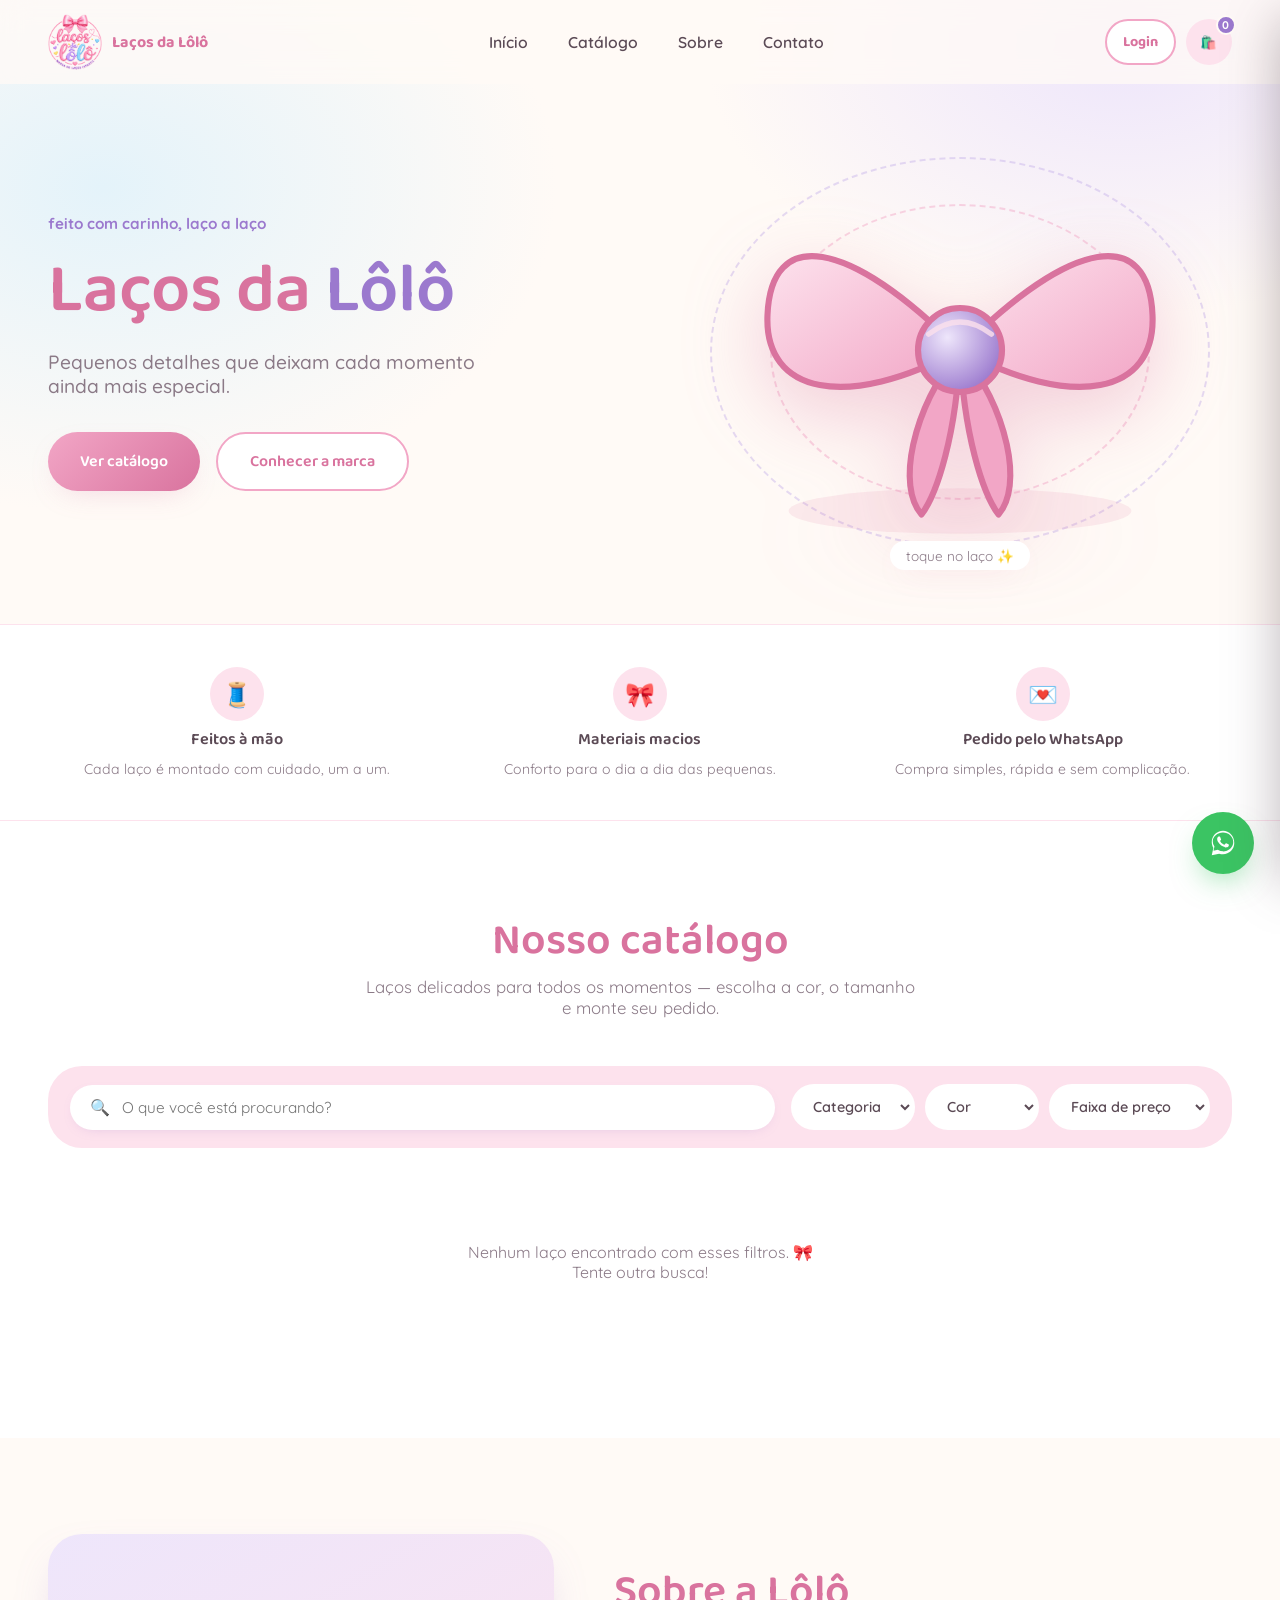
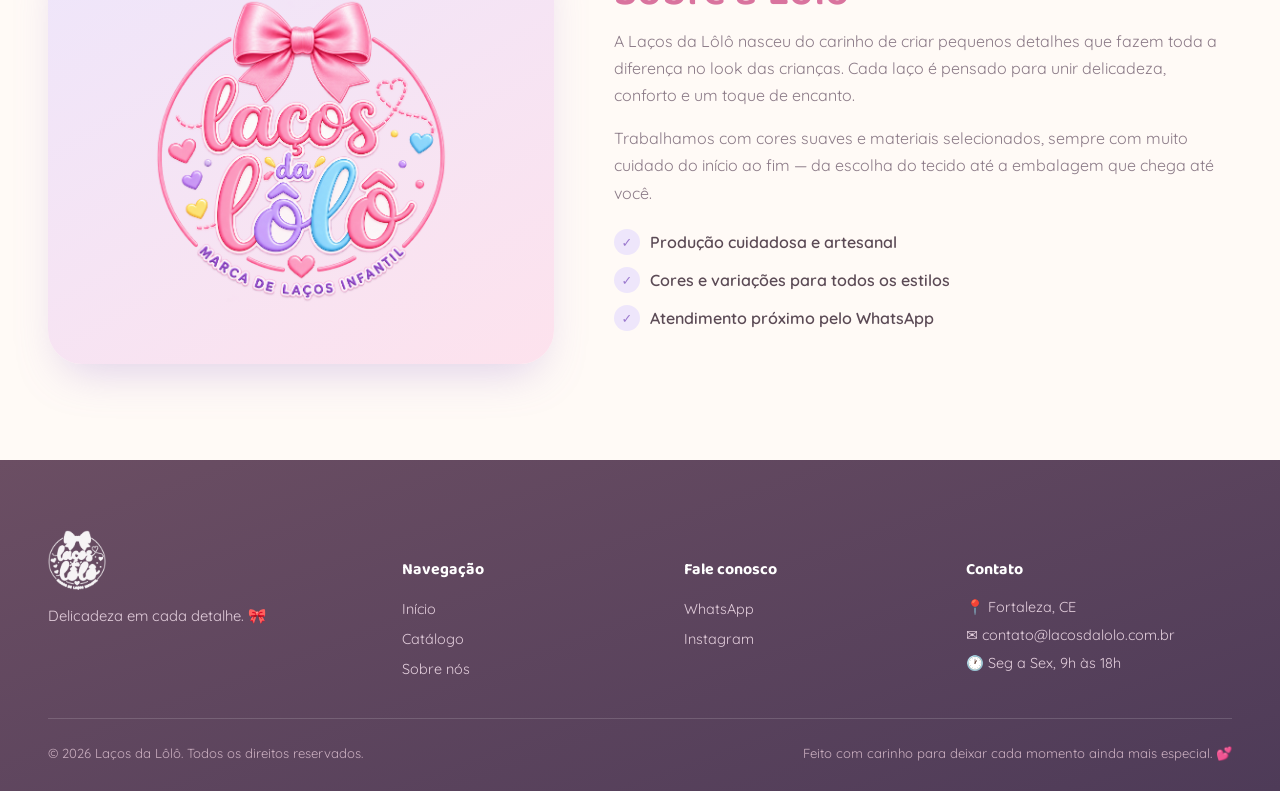
==== index.html @ c8595024 "Add files via upload" ====
<!DOCTYPE html>
<html lang="pt-BR">
<head>
<meta charset="UTF-8">
<meta name="viewport" content="width=device-width, initial-scale=1.0">
<title>Laços da Lôlô — Laços infantis com delicadeza em cada detalhe</title>
<meta name="description" content="Catálogo digital de laços infantis Laços da Lôlô. Delicadeza, cor e carinho em cada acessório. Faça seu pedido pelo WhatsApp.">
<link rel="icon" type="image/png" href="img/logo.png">
<link rel="preconnect" href="https://fonts.googleapis.com">
<link rel="preconnect" href="https://fonts.gstatic.com" crossorigin>
<link href="https://fonts.googleapis.com/css2?family=Baloo+2:wght@500;600;700;800&family=Quicksand:wght@400;500;600;700&display=swap" rel="stylesheet">
<link rel="stylesheet" href="css/style.css">
</head>
<body>

<!-- ===================== CABEÇALHO ===================== -->
<header class="cabecalho" id="cabecalho">
  <div class="container">
    <a href="#topo" class="marca">
      <img src="img/logo.png" alt="Logo Laços da Lôlô">
      <span>Laços da Lôlô</span>
    </a>

    <nav class="nav-principal" id="navPrincipal">
      <a href="#topo">Início</a>
      <a href="#catalogo">Catálogo</a>
      <a href="#sobre">Sobre</a>
      <a href="#contato">Contato</a>
    </nav>

    <div class="acoes-cabecalho">

      <!-- BOTÃO DE LOGIN DA ADMINISTRADORA -->
      <a href="login.html" class="botao-login" aria-label="Área da administradora">
         Login
      </a>

      <!-- CARRINHO -->
      <button class="botao-carrinho" id="btnAbrirCarrinho" aria-label="Abrir carrinho">
        🛍️
        <span class="contador-carrinho" id="contadorCarrinho">0</span>
      </button>

      <!-- MENU MOBILE -->
      <button class="botao-hamburguer" id="btnHamburguer" aria-label="Abrir menu">
        <span></span><span></span><span></span>
      </button>

    </div>
  </div>
</header>

<main id="topo">

  <!-- ===================== HERO ===================== -->
  <section class="hero">
    <div class="container">
      <div class="hero-texto">
        <span class="eyebrow-laco">feito com carinho, laço a laço</span>
        <h1>Laços da <span class="destaque">Lôlô</span></h1>
        <p class="frase">Pequenos detalhes que deixam cada momento ainda mais especial.</p>
        <div class="hero-acoes">
          <a href="#catalogo" class="botao botao-primario">Ver catálogo</a>
          <a href="#sobre" class="botao botao-secundario">Conhecer a marca</a>
        </div>
      </div>

      <div class="hero-visual">
        <div class="orbita-decor o1"></div>
        <div class="orbita-decor o2"></div>
        <div class="palco-laco" id="palcoLaco" role="button" tabindex="0" aria-label="Toque no laço para vê-lo dançar">
          <svg class="laco-svg" id="lacoSvg" viewBox="0 0 240 240" xmlns="http://www.w3.org/2000/svg">
            <defs>
              <linearGradient id="gradLaco" x1="0%" y1="0%" x2="100%" y2="100%">
                <stop offset="0%" stop-color="#FDE2ED"/>
                <stop offset="100%" stop-color="#F2A6C6"/>
              </linearGradient>
              <radialGradient id="gradNo" cx="35%" cy="35%" r="70%">
                <stop offset="0%" stop-color="#EEE6FB"/>
                <stop offset="100%" stop-color="#9B79CE"/>
              </radialGradient>
            </defs>
            <ellipse cx="120" cy="212" rx="98" ry="13" fill="#D9739E" opacity="0.12"/>
            <path d="M120 120 C 55 55, 12 50, 10 100 C 8 145, 55 155, 120 120 Z" fill="url(#gradLaco)" stroke="#D9739E" stroke-width="3.5" stroke-linejoin="round"/>
            <path d="M120 120 C 185 55, 228 50, 230 100 C 232 145, 185 155, 120 120 Z" fill="url(#gradLaco)" stroke="#D9739E" stroke-width="3.5" stroke-linejoin="round"/>
            <path d="M120 120 C 92 155, 84 198, 98 214 C 107 202, 118 168, 120 120 Z" fill="#F2A6C6" stroke="#D9739E" stroke-width="3.5" stroke-linejoin="round"/>
            <path d="M120 120 C 148 155, 156 198, 142 214 C 133 202, 122 168, 120 120 Z" fill="#F2A6C6" stroke="#D9739E" stroke-width="3.5" stroke-linejoin="round"/>
            <circle cx="120" cy="120" r="24" fill="url(#gradNo)" stroke="#D9739E" stroke-width="3.5"/>
            <path d="M102 111 Q120 97 138 111" stroke="#FDE2ED" stroke-width="3" fill="none" stroke-linecap="round" opacity="0.8"/>
          </svg>
          <span class="dica-toque">toque no laço ✨</span>
        </div>
      </div>
    </div>
  </section>

  <!-- ===================== DIFERENCIAIS ===================== -->
  <section class="faixa-diferenciais revelar">
    <div class="container">
      <div class="diferencial">
        <div class="icone-dif">🧵</div>
        <h4>Feitos à mão</h4>
        <p>Cada laço é montado com cuidado, um a um.</p>
      </div>
      <div class="diferencial">
        <div class="icone-dif">🎀</div>
        <h4>Materiais macios</h4>
        <p>Conforto para o dia a dia das pequenas.</p>
      </div>
      <div class="diferencial">
        <div class="icone-dif">💌</div>
        <h4>Pedido pelo WhatsApp</h4>
        <p>Compra simples, rápida e sem complicação.</p>
      </div>
    </div>
  </section>

  <!-- ===================== CATÁLOGO ===================== -->
  <section class="secao catalogo" id="catalogo">
    <div class="container">
      <div class="cabecalho-secao">
        <h2 class="secao-titulo">Nosso catálogo</h2>
        <p class="secao-sub">Laços delicados para todos os momentos — escolha a cor, o tamanho e monte seu pedido.</p>
      </div>

      <div class="ferramentas-catalogo">
        <div class="campo-busca">
          <span>🔍</span>
          <input type="text" id="campoPesquisa" placeholder="O que você está procurando?">
        </div>
        <div class="filtros">
          <select id="filtroCategoria">
            <option value="">Categoria</option>
          </select>
          <select id="filtroCor">
            <option value="">Cor</option>
          </select>
          <select id="filtroPreco">
            <option value="">Faixa de preço</option>
            <option value="0-25">Até R$ 25</option>
            <option value="25-40">R$ 25 a R$ 40</option>
            <option value="40-999">Acima de R$ 40</option>
          </select>
        </div>
      </div>

      <div class="grade-produtos" id="gradeProdutos"></div>
    </div>
  </section>

  <!-- ===================== SOBRE ===================== -->
  <section class="secao sobre" id="sobre">
    <div class="container">
      <div class="sobre-visual revelar">
        <img src="img/logo.png" alt="Logo Laços da Lôlô">
      </div>
      <div class="sobre-texto revelar">
        <h2 class="secao-titulo">Sobre a Lôlô</h2>
        <p>A Laços da Lôlô nasceu do carinho de criar pequenos detalhes que fazem toda a diferença no look das crianças. Cada laço é pensado para unir delicadeza, conforto e um toque de encanto.</p>
        <p>Trabalhamos com cores suaves e materiais selecionados, sempre com muito cuidado do início ao fim — da escolha do tecido até a embalagem que chega até você.</p>
        <ul class="sobre-lista">
          <li><span class="marca-check">✓</span> Produção cuidadosa e artesanal</li>
          <li><span class="marca-check">✓</span> Cores e variações para todos os estilos</li>
          <li><span class="marca-check">✓</span> Atendimento próximo pelo WhatsApp</li>
        </ul>
      </div>
    </div>
  </section>

</main>

<!-- ===================== RODAPÉ / CONTATO ===================== -->
<footer class="rodape" id="contato">
  <div class="container">
    <div class="grade-rodape">
      <div class="rodape-marca">
        <img src="img/logo.png" alt="Logo Laços da Lôlô">
        <p>Delicadeza em cada detalhe. 🎀</p>
      </div>
      <div>
        <h5>Navegação</h5>
        <ul>
          <li><a href="#topo">Início</a></li>
          <li><a href="#catalogo">Catálogo</a></li>
          <li><a href="#sobre">Sobre nós</a></li>
        </ul>
      </div>
      <div>
        <h5>Fale conosco</h5>
        <ul>
          <li><a href="#" id="linkRodapeWhats">WhatsApp</a></li>
          <li><a href="https://www.instagram.com/lacosdalolo198/" target="_blank" rel="noopener">Instagram</a></li>
        </ul>
      </div>
      <div>
        <h5>Contato</h5>
        <ul class="rodape-contato">
          <li>📍 Fortaleza, CE</li>
          <li>✉️ contato@lacosdalolo.com.br</li>
          <li>🕐 Seg a Sex, 9h às 18h</li>
        </ul>
      </div>
    </div>
    <div class="base-rodape">
      <span>© <span id="anoAtual"></span> Laços da Lôlô. Todos os direitos reservados.</span>
      <span>Feito com carinho para deixar cada momento ainda mais especial. 💕</span>
    </div>
  </div>
</footer>

<!-- ===================== WHATSAPP FLUTUANTE ===================== -->
<a href="#" class="whatsapp-flutuante" id="btnWhatsFlutuante" aria-label="Falar no WhatsApp" target="_blank" rel="noopener">
  <svg viewBox="0 0 32 32" fill="white" xmlns="http://www.w3.org/2000/svg">
    <path d="M16.01 3C9.38 3 4 8.38 4 15.01c0 2.3.62 4.46 1.7 6.32L4 29l7.86-1.65a12.9 12.9 0 0 0 4.15.69h.01c6.63 0 12.01-5.38 12.01-12.01C28.03 8.38 22.65 3 16.01 3Zm0 21.86h-.01a10 10 0 0 1-5.1-1.4l-.37-.22-4.66.98.99-4.55-.24-.38a9.9 9.9 0 0 1-1.53-5.29C5.09 9.44 10.03 4.9 16 4.9c5.98 0 10.92 4.55 10.92 10.11 0 5.56-4.94 10.11-10.91 10.11Zm5.62-7.55c-.31-.15-1.82-.9-2.1-1-.28-.1-.49-.15-.69.15-.2.31-.79 1-.97 1.2-.18.2-.36.23-.66.08-.31-.15-1.3-.48-2.47-1.53-.91-.81-1.53-1.82-1.71-2.12-.18-.31-.02-.47.13-.62.14-.14.31-.36.46-.54.15-.18.2-.31.3-.51.1-.2.05-.38-.02-.54-.08-.15-.69-1.66-.94-2.28-.25-.6-.5-.52-.69-.53h-.59c-.2 0-.54.08-.82.38-.28.31-1.08 1.05-1.08 2.57s1.1 2.98 1.26 3.19c.15.2 2.17 3.31 5.26 4.64.73.32 1.31.5 1.75.65.74.23 1.41.2 1.94.12.59-.09 1.82-.74 2.08-1.46.26-.72.26-1.33.18-1.46-.08-.13-.28-.2-.59-.35Z"/>
  </svg>
</a>

<!-- ===================== GAVETA DO CARRINHO ===================== -->
<div class="gaveta-carrinho" id="gavetaCarrinho">
  <div class="cabecalho-carrinho">
    <h3>Seu carrinho 🎀</h3>
    <button class="fechar-modal" id="btnFecharCarrinho" aria-label="Fechar carrinho">✕</button>
  </div>
  <div class="itens-carrinho" id="itensCarrinho"></div>
  <div class="rodape-carrinho" id="rodapeCarrinho">
    <div class="linha-total">
      <span>Total</span>
      <span id="totalCarrinho">R$ 0,00</span>
    </div>
    <button class="botao botao-primario" id="btnFinalizarPedido">Finalizar pedido pelo WhatsApp</button>
  </div>
</div>

<!-- ===================== MODAL DE PRODUTO ===================== -->
<div class="sobreposicao" id="sobreposicaoModal">
  <div class="modal-produto" id="modalProduto">
    <button class="fechar-modal" id="btnFecharModal" aria-label="Fechar">✕</button>
    <div class="galeria-modal">
      <img id="imagemPrincipalModal" class="imagem-principal-modal" src="" alt="">
      <div class="miniaturas-modal" id="miniaturasModal"></div>
    </div>
    <div class="detalhes-modal">
      <h2 id="nomeModal"></h2>
      <p class="preco-produto" id="precoModal"></p>
      <p class="descricao-longa" id="descricaoModal"></p>

      <div class="grupo-selecao">
        <label>Cor</label>
        <div class="opcoes-cor" id="opcoesCorModal"></div>
      </div>
      <div class="grupo-selecao">
        <label>Tamanho / variação</label>
        <div class="opcoes-variacao" id="opcoesVariacaoModal"></div>
      </div>
      <div class="grupo-selecao">
        <label>Quantidade</label>
        <div class="seletor-qtd">
          <button id="btnQtdMenos" aria-label="Diminuir">−</button>
          <span id="qtdModal">1</span>
          <button id="btnQtdMais" aria-label="Aumentar">+</button>
        </div>
      </div>

      <button class="botao botao-primario" id="btnAdicionarModal">Adicionar ao carrinho</button>
    </div>
  </div>
</div>

<!-- ===================== TOAST ===================== -->
<div class="toast" id="toast">
  <span>🎀</span>
  <span id="toastTexto">Produto adicionado ao carrinho!</span>
</div>

<script src="js/dados.js"></script>
<script src="js/script.js"></script>
</body>
</html>
---- css/style.css ----
/* =========================================================
   LAÇOS DA LÔLÔ — FOLHA DE ESTILOS PRINCIPAL
   Organização: 1. Tokens  2. Reset  3. Layout base
   4. Header/Nav  5. Hero + Laço interativo  6. Seções gerais
   7. Catálogo  8. Modal de produto  9. Carrinho
   10. WhatsApp flutuante  11. Rodapé  12. Toast
   13. Animações  14. Responsivo
   ========================================================= */

/* ---------- 1. TOKENS ---------- */
:root{
  /* paleta — inspirada na logo Laços da Lôlô */
  --rosa:            #F2A6C6;
  --rosa-escuro:     #D9739E;
  --rosa-claro:      #FDE2ED;
  --lilas:           #C6B2EA;
  --lilas-escuro:    #9B79CE;
  --lilas-claro:     #EEE6FB;
  --azul:            #A9D6EC;
  --azul-escuro:     #6FAFD4;
  --azul-claro:      #E4F3FA;
  --amarelo:         #F7D488;
  --amarelo-claro:   #FCEFD2;
  --creme:           #FFFAF6;
  --branco:          #FFFFFF;
  --texto:           #5B4A55;
  --texto-suave:     #8B7A87;

  --fonte-display: "Baloo 2", "Quicksand", system-ui, sans-serif;
  --fonte-corpo:   "Quicksand", system-ui, sans-serif;

  --raio-sm: 14px;
  --raio-md: 22px;
  --raio-lg: 34px;
  --raio-pill: 999px;

  --sombra-suave: 0 10px 30px -12px rgba(217,115,158,0.28);
  --sombra-forte: 0 20px 45px -15px rgba(155,121,206,0.35);

  --largura-max: 1240px;
  --header-altura: 84px;
}

/* ---------- 2. RESET ---------- */
*, *::before, *::after{ box-sizing: border-box; }
html{ scroll-behavior: smooth; }
body{
  margin:0;
  font-family: var(--fonte-corpo);
  color: var(--texto);
  background: var(--creme);
  -webkit-font-smoothing: antialiased;
  overflow-x: hidden;
}
h1,h2,h3,h4{
  font-family: var(--fonte-display);
  margin: 0;
  font-weight: 600;
  color: var(--rosa-escuro);
  line-height: 1.15;
}
p{ margin:0; }
a{ color: inherit; text-decoration: none; }
ul{ list-style: none; margin:0; padding:0; }
img{ max-width:100%; display:block; }
button{ font-family: inherit; cursor:pointer; border:none; background:none; }
input, select{ font-family: inherit; }

::selection{ background: var(--rosa); color: var(--branco); }

@media (prefers-reduced-motion: reduce){
  *{ animation-duration: 0.001ms !important; animation-iteration-count: 1 !important; transition-duration: 0.001ms !important; scroll-behavior: auto !important; }
}

:focus-visible{
  outline: 3px solid var(--lilas-escuro);
  outline-offset: 3px;
  border-radius: 6px;
}

/* ---------- 3. LAYOUT BASE ---------- */
.container{
  width: 100%;
  max-width: var(--largura-max);
  margin: 0 auto;
  padding: 0 28px;
}
.secao{
  padding: 96px 0;
  position: relative;
}
.secao-titulo{
  font-size: clamp(2rem, 3.4vw, 2.7rem);
  margin-bottom: 10px;
}
.secao-sub{
  color: var(--texto-suave);
  font-size: 1.05rem;
  max-width: 560px;
  margin-bottom: 48px;
}
.cabecalho-secao{
  text-align: center;
  margin: 0 auto 8px;
}
.cabecalho-secao .secao-sub{ margin-left:auto; margin-right:auto; }

.botao{
  display: inline-flex;
  align-items: center;
  gap: 10px;
  padding: 15px 32px;
  border-radius: var(--raio-pill);
  font-family: var(--fonte-display);
  font-weight: 600;
  font-size: 1rem;
  transition: transform .25s ease, box-shadow .25s ease;
}
.botao-primario{
  background: linear-gradient(135deg, var(--rosa), var(--rosa-escuro));
  color: var(--branco);
  box-shadow: var(--sombra-suave);
}
.botao-primario:hover{ transform: translateY(-3px); box-shadow: 0 18px 34px -10px rgba(217,115,158,0.45); }
.botao-secundario{
  background: var(--branco);
  color: var(--rosa-escuro);
  border: 2px solid var(--rosa);
}
.botao-secundario:hover{ background: var(--rosa-claro); transform: translateY(-2px); }
.botao-texto{
  color: var(--rosa-escuro);
  font-weight: 600;
  border-bottom: 2px solid var(--rosa);
  padding-bottom: 2px;
}

/* divisor ondulado entre seções, no lugar de linhas retas genéricas */
.divisor-onda{
  width:100%; height: 70px; display:block;
  margin-top:-1px;
}

/* ---------- 4. HEADER / NAV ---------- */
.cabecalho{
  position: fixed;
  top:0; left:0; right:0;
  z-index: 500;
  height: var(--header-altura);
  display:flex; align-items:center;
  background: rgba(255,250,246,0.78);
  backdrop-filter: blur(14px);
  -webkit-backdrop-filter: blur(14px);
  transition: box-shadow .3s ease, background .3s ease;
}
.cabecalho.rolado{
  background: rgba(255,250,246,0.95);
  box-shadow: 0 8px 24px -14px rgba(155,121,206,0.35);
}
.cabecalho .container{
  display:flex; align-items:center; justify-content:space-between;
  gap: 24px;
}
.marca{
  display:flex; align-items:center; gap:10px;
  font-family: var(--fonte-display);
  font-weight: 700;
  color: var(--rosa-escuro);
}
.marca img{ height: 56px; width:auto; }

.nav-principal{ display:flex; align-items:center; gap: 8px; }
.nav-principal a{
  padding: 10px 16px;
  border-radius: var(--raio-pill);
  font-weight: 600;
  color: var(--texto);
  font-size: .98rem;
  transition: background .2s ease, color .2s ease;
  position: relative;
}
.nav-principal a:hover{ background: var(--rosa-claro); color: var(--rosa-escuro); }

.acoes-cabecalho{ display:flex; align-items:center; gap: 10px; }

/* ---------- BOTÃO DE LOGIN ---------- */
.botao-login{
  display: inline-flex;
  align-items: center;
  justify-content: center;
  gap: 7px;
  min-height: 42px;
  padding: 9px 16px;
  border-radius: var(--raio-pill);
  background: var(--branco);
  color: var(--rosa-escuro);
  border: 2px solid var(--rosa);
  font-family: var(--fonte-display);
  font-weight: 700;
  font-size: .9rem;
  white-space: nowrap;
  transition: transform .2s ease, background .2s ease, color .2s ease, box-shadow .2s ease;
}

.botao-login:hover{
  transform: translateY(-2px);
  background: var(--rosa);
  color: var(--branco);
  box-shadow: var(--sombra-suave);
}

.botao-login:active{
  transform: translateY(0);
}

.botao-carrinho{
  position: relative;
  display:flex; align-items:center; justify-content:center;
  width: 46px; height: 46px;
  border-radius: 50%;
  background: var(--rosa-claro);
  color: var(--rosa-escuro);
  transition: transform .2s ease, background .2s ease;
}
.botao-carrinho:hover{ transform: scale(1.07); background: var(--rosa); color:var(--branco); }
.contador-carrinho{
  position:absolute; top:-4px; right:-4px;
  background: var(--lilas-escuro);
  color:var(--branco);
  font-size: .7rem; font-weight:700;
  min-width: 20px; height:20px;
  border-radius: 50%;
  display:flex; align-items:center; justify-content:center;
  border: 2px solid var(--creme);
  padding: 0 2px;
}

.botao-hamburguer{
  display:none;
  flex-direction:column;
  gap:5px;
  width: 42px; height:42px;
  align-items:center; justify-content:center;
  border-radius: 50%;
}
.botao-hamburguer span{
  width: 22px; height: 3px; border-radius: 2px;
  background: var(--rosa-escuro);
  transition: transform .3s ease, opacity .3s ease;
}
.botao-hamburguer.aberto span:nth-child(1){ transform: translateY(8px) rotate(45deg); }
.botao-hamburguer.aberto span:nth-child(2){ opacity:0; }
.botao-hamburguer.aberto span:nth-child(3){ transform: translateY(-8px) rotate(-45deg); }

/* ---------- 5. HERO ---------- */
.hero{
  padding-top: calc(var(--header-altura) + 56px);
  padding-bottom: 60px;
  position: relative;
  overflow: hidden;
  background:
    radial-gradient(600px 380px at 88% 8%, var(--lilas-claro) 0%, transparent 70%),
    radial-gradient(700px 500px at 8% 30%, var(--azul-claro) 0%, transparent 65%);
}
.hero .container{
  display:grid;
  grid-template-columns: 1.05fr 0.95fr;
  align-items:center;
  gap: 40px;
}
.hero-texto .eyebrow-laco{
  display:inline-flex; align-items:center; gap:8px;
  color: var(--lilas-escuro);
  font-weight: 700;
  font-size: .95rem;
  margin-bottom: 18px;
}
.hero-texto h1{
  font-size: clamp(2.6rem, 5.4vw, 4.4rem);
  margin-bottom: 20px;
}
.hero-texto h1 .destaque{
  color: var(--lilas-escuro);
}
.hero-texto .frase{
  font-size: 1.2rem;
  color: var(--texto-suave);
  max-width: 460px;
  margin-bottom: 34px;
  font-weight: 500;
}
.hero-acoes{ display:flex; gap:16px; flex-wrap:wrap; }

.hero-visual{
  position: relative;
  display:flex; align-items:center; justify-content:center;
  min-height: 420px;
}
.palco-laco{
  position: relative;
  width: min(420px, 86vw);
  aspect-ratio: 1/1;
  cursor: pointer;
  -webkit-tap-highlight-color: transparent;
  user-select: none;
}
.palco-laco svg{ width:100%; height:100%; filter: drop-shadow(0 24px 40px rgba(217,115,158,.35)); }
.laco-svg{ transform-origin: 50% 48%; }
.laco-svg.dancando{ animation: dancaLaco .85s ease; }
.dica-toque{
  position:absolute; bottom: -6px; left:50%; transform: translateX(-50%);
  font-size: .85rem; color: var(--texto-suave);
  background: var(--branco); padding: 6px 16px; border-radius: var(--raio-pill);
  box-shadow: var(--sombra-suave);
  white-space: nowrap;
}
.particula{
  position:absolute; pointer-events:none;
  font-size: 1.4rem;
  opacity: 0;
  will-change: transform, opacity;
}
.particula.brilha{ animation: subirParticula 1.1s ease forwards; }

.orbita-decor{
  position:absolute; border-radius:50%;
  border: 2px dashed var(--rosa);
  opacity:.45;
}
.orbita-decor.o1{ width:70%; height:70%; top:15%; left:15%; animation: girarLento 30s linear infinite; }
.orbita-decor.o2{ width:92%; height:92%; top:4%; left:4%; border-color: var(--lilas); animation: girarLento 46s linear infinite reverse; }

/* ---------- 6. SEÇÃO SOBRE / DIFERENCIAIS ---------- */
.faixa-diferenciais{
  background: var(--branco);
  padding: 42px 0;
  border-top: 1px solid var(--rosa-claro);
  border-bottom: 1px solid var(--rosa-claro);
}
.faixa-diferenciais .container{
  display:grid;
  grid-template-columns: repeat(3, 1fr);
  gap: 24px;
  text-align:center;
}
.diferencial{ display:flex; flex-direction:column; align-items:center; gap:10px; }
.diferencial .icone-dif{
  width: 54px; height:54px; border-radius:50%;
  display:flex; align-items:center; justify-content:center;
  font-size: 1.5rem;
  background: var(--rosa-claro);
}
.diferencial h4{ font-size: 1.02rem; color: var(--texto); }
.diferencial p{ font-size: .88rem; color: var(--texto-suave); }

.sobre{ background: var(--creme); }
.sobre .container{
  display:grid; grid-template-columns: 0.9fr 1.1fr; gap: 60px; align-items:center;
}
.sobre-visual{
  position:relative;
  aspect-ratio: 4/3.4;
  border-radius: var(--raio-lg);
  background: linear-gradient(150deg, var(--lilas-claro), var(--rosa-claro));
  display:flex; align-items:center; justify-content:center;
  box-shadow: var(--sombra-forte);
}
.sobre-visual img{ width: 58%; }
.sobre-texto .secao-titulo{ text-align:left; }
.sobre-texto p{ color: var(--texto-suave); margin-bottom: 16px; line-height: 1.7; }
.sobre-lista{ margin-top: 22px; display:flex; flex-direction:column; gap:12px; }
.sobre-lista li{ display:flex; align-items:center; gap:10px; font-weight:600; color: var(--texto); }
.sobre-lista li .marca-check{
  width: 26px; height:26px; border-radius:50%;
  background: var(--lilas-claro); color: var(--lilas-escuro);
  display:flex; align-items:center; justify-content:center; font-size:.8rem; flex-shrink:0;
}

/* ---------- 7. CATÁLOGO ---------- */
.catalogo{ background: var(--branco); }
.ferramentas-catalogo{
  display:flex; flex-wrap:wrap; gap: 16px;
  align-items:center; justify-content:space-between;
  margin-bottom: 34px;
  padding: 18px 22px;
  background: var(--rosa-claro);
  border-radius: var(--raio-lg);
}
.campo-busca{
  flex: 1 1 260px;
  display:flex; align-items:center; gap:10px;
  background: var(--branco);
  border-radius: var(--raio-pill);
  padding: 12px 20px;
  box-shadow: 0 4px 14px -8px rgba(155,121,206,.4);
}
.campo-busca input{
  border:none; outline:none; background:transparent; flex:1;
  font-size: .96rem; color: var(--texto);
}
.filtros{ display:flex; gap: 10px; flex-wrap:wrap; }
.filtros select{
  padding: 11px 16px;
  border-radius: var(--raio-pill);
  border: 2px solid var(--branco);
  background: var(--branco);
  color: var(--texto);
  font-weight: 600;
  font-size: .9rem;
}

.grade-produtos{
  display:grid;
  grid-template-columns: repeat(auto-fill, minmax(255px, 1fr));
  gap: 28px;
}
.estado-vazio{
  grid-column: 1/-1;
  text-align:center;
  padding: 60px 20px;
  color: var(--texto-suave);
}

.card-produto{
  background: var(--creme);
  border-radius: var(--raio-md);
  overflow:hidden;
  box-shadow: 0 12px 28px -18px rgba(155,121,206,.5);
  transition: transform .28s ease, box-shadow .28s ease;
  display:flex; flex-direction:column;
}
.card-produto:hover{ transform: translateY(-6px); box-shadow: var(--sombra-forte); }
.card-produto .capa-produto{
  aspect-ratio: 1/1;
  background: linear-gradient(160deg, var(--branco), var(--lilas-claro));
  padding: 22px;
  position:relative;
}
.card-produto .capa-produto img{
  width:100%; height:100%; object-fit:contain;
  transition: transform .35s ease;
}
.card-produto:hover .capa-produto img{ transform: scale(1.06) rotate(-2deg); }
.selo-produto{
  position:absolute; top:14px; left:14px;
  background: var(--amarelo);
  color: #5C4415;
  font-size: .72rem; font-weight:700;
  padding: 5px 12px; border-radius: var(--raio-pill);
}
.corpo-produto{ padding: 18px 20px 22px; display:flex; flex-direction:column; gap:8px; flex:1; }
.corpo-produto h3{ font-size: 1.12rem; color: var(--texto); }
.corpo-produto .descricao-curta{ font-size: .86rem; color: var(--texto-suave); flex:1; }
.linha-preco-cores{ display:flex; align-items:center; justify-content:space-between; margin-top:4px; }
.preco-produto{ font-family: var(--fonte-display); font-weight:700; color: var(--rosa-escuro); font-size: 1.15rem; }
.mini-cores{ display:flex; gap:5px; }
.bolinha-cor{
  width: 16px; height:16px; border-radius:50%;
  border: 2px solid var(--branco);
  box-shadow: 0 0 0 1px rgba(0,0,0,.08);
}
.acoes-produto{ display:flex; gap:10px; margin-top: 10px; }
.acoes-produto .botao{ padding: 11px 16px; font-size: .86rem; flex:1; justify-content:center; }

/* ---------- 8. MODAL DE PRODUTO ---------- */
.sobreposicao{
  position: fixed; inset:0;
  background: rgba(91,74,85,0.45);
  backdrop-filter: blur(3px);
  z-index: 800;
  display:flex; align-items:center; justify-content:center;
  padding: 20px;
  opacity:0; pointer-events:none;
  transition: opacity .25s ease;
}
.sobreposicao.visivel{ opacity:1; pointer-events:auto; }

.modal-produto{
  background: var(--branco);
  border-radius: var(--raio-lg);
  max-width: 920px; width:100%;
  max-height: 88vh; overflow-y:auto;
  display:grid; grid-template-columns: 1fr 1fr;
  position:relative;
  transform: translateY(24px) scale(.97);
  transition: transform .3s ease;
}
.sobreposicao.visivel .modal-produto{ transform: translateY(0) scale(1); }
.fechar-modal{
  position:absolute; top:16px; right:16px;
  width:38px; height:38px; border-radius:50%;
  background: var(--rosa-claro); color:var(--rosa-escuro);
  display:flex; align-items:center; justify-content:center;
  font-size: 1.1rem; z-index:2;
  transition: background .2s ease;
}
.fechar-modal:hover{ background: var(--rosa); color:var(--branco); }

.galeria-modal{
  background: linear-gradient(160deg, var(--rosa-claro), var(--lilas-claro));
  padding: 40px;
  display:flex; flex-direction:column; align-items:center; justify-content:center; gap:16px;
}
.imagem-principal-modal{ width: 78%; max-width:280px; }
.miniaturas-modal{ display:flex; gap:10px; }
.miniaturas-modal button{
  width:52px; height:52px; padding:8px; border-radius:12px;
  background: var(--branco); box-shadow: 0 4px 10px -4px rgba(0,0,0,.15);
  border: 2px solid transparent;
}
.miniaturas-modal button.ativa{ border-color: var(--rosa-escuro); }

.detalhes-modal{ padding: 44px 40px; display:flex; flex-direction:column; gap: 18px; }
.detalhes-modal h2{ font-size: 1.7rem; }
.detalhes-modal .preco-produto{ font-size: 1.5rem; }
.detalhes-modal .descricao-longa{ color: var(--texto-suave); line-height:1.65; font-size:.95rem; }

.grupo-selecao label{ font-weight:700; font-size:.88rem; display:block; margin-bottom:10px; color: var(--texto); }
.opcoes-cor{ display:flex; gap:12px; flex-wrap:wrap; }
.opcao-cor{
  width: 38px; height:38px; border-radius:50%;
  border: 3px solid var(--branco);
  box-shadow: 0 0 0 2px rgba(0,0,0,.08);
  position:relative;
  transition: transform .18s ease;
}
.opcao-cor:hover{ transform: scale(1.1); }
.opcao-cor.selecionada{ box-shadow: 0 0 0 3px var(--rosa-escuro); }
.opcao-cor.selecionada::after{
  content:"✓"; position:absolute; inset:0; display:flex; align-items:center; justify-content:center;
  color:#fff; font-size:.9rem; text-shadow: 0 1px 2px rgba(0,0,0,.35);
}
.opcoes-variacao{ display:flex; gap:10px; flex-wrap:wrap; }
.opcao-variacao{
  padding: 9px 18px; border-radius: var(--raio-pill);
  background: var(--rosa-claro); color: var(--rosa-escuro);
  font-weight:600; font-size:.88rem;
  border: 2px solid transparent;
}
.opcao-variacao.selecionada{ background: var(--rosa-escuro); color:var(--branco); }

.seletor-qtd{ display:flex; align-items:center; gap:14px; }
.seletor-qtd button{
  width:38px; height:38px; border-radius:50%; background: var(--lilas-claro); color: var(--lilas-escuro);
  font-size:1.2rem; font-weight:700;
}
.seletor-qtd span{ min-width: 24px; text-align:center; font-weight:700; font-size:1.05rem; }

.detalhes-modal .botao-primario{ width:100%; justify-content:center; margin-top:6px; padding: 16px; }

/* ---------- 9. CARRINHO ---------- */
.gaveta-carrinho{
  position: fixed; top:0; right:0; bottom:0;
  width: min(430px, 100%);
  background: var(--creme);
  z-index: 900;
  display:flex; flex-direction:column;
  transform: translateX(100%);
  transition: transform .38s cubic-bezier(.2,.85,.35,1);
  box-shadow: -20px 0 50px -20px rgba(91,74,85,.4);
}
.gaveta-carrinho.aberta{ transform: translateX(0); }
.cabecalho-carrinho{
  display:flex; align-items:center; justify-content:space-between;
  padding: 24px 26px; border-bottom: 1px solid var(--rosa-claro);
}
.cabecalho-carrinho h3{ font-size:1.3rem; }
.itens-carrinho{ flex:1; overflow-y:auto; padding: 18px 26px; display:flex; flex-direction:column; gap:16px; }
.item-carrinho{
  display:grid; grid-template-columns: 68px 1fr auto;
  gap: 14px; align-items:center;
  background: var(--branco); border-radius: var(--raio-sm);
  padding: 12px; box-shadow: 0 6px 16px -12px rgba(155,121,206,.5);
}
.item-carrinho img{ width:100%; aspect-ratio:1/1; object-fit:contain; }
.info-item-carrinho h4{ font-size:.95rem; color:var(--texto); margin-bottom:4px; }
.info-item-carrinho .meta-item{ font-size:.78rem; color:var(--texto-suave); margin-bottom:6px; }
.controle-qtd-carrinho{ display:flex; align-items:center; gap:8px; }
.controle-qtd-carrinho button{
  width:26px; height:26px; border-radius:50%; background: var(--rosa-claro); color:var(--rosa-escuro); font-weight:700;
}
.remover-item{ color: var(--texto-suave); font-size:1.1rem; align-self:flex-start; }
.remover-item:hover{ color: var(--rosa-escuro); }
.subtotal-item{ font-weight:700; color: var(--rosa-escuro); font-size:.85rem; text-align:right; margin-top:6px;}

.carrinho-vazio{ text-align:center; padding: 60px 20px; color: var(--texto-suave); }
.carrinho-vazio .emoji-vazio{ font-size:2.6rem; display:block; margin-bottom:14px; }

.rodape-carrinho{ padding: 22px 26px 28px; border-top: 1px solid var(--rosa-claro); display:flex; flex-direction:column; gap:14px; }
.linha-total{ display:flex; justify-content:space-between; align-items:center; font-family: var(--fonte-display); font-size:1.25rem; color:var(--texto); }
.linha-total span:last-child{ color: var(--rosa-escuro); }
.rodape-carrinho .botao{ width:100%; justify-content:center; }

/* ---------- 10. WHATSAPP FLUTUANTE ---------- */
.whatsapp-flutuante{
  position: fixed; bottom: 26px; right: 26px; z-index: 700;
  width: 62px; height:62px; border-radius:50%;
  background: #3BC463;
  display:flex; align-items:center; justify-content:center;
  box-shadow: 0 14px 30px -10px rgba(59,196,99,.55);
  animation: respirarWhats 2.8s ease-in-out infinite;
}
.whatsapp-flutuante:hover{ transform: scale(1.08); animation-play-state: paused; }
.whatsapp-flutuante svg{ width:30px; height:30px; }

/* ---------- 11. RODAPÉ ---------- */
.rodape{
  background: linear-gradient(160deg, #6B4E63, #4E3B58);
  color: #F3E6EF;
  padding: 70px 0 30px;
}
.grade-rodape{
  display:grid; grid-template-columns: 1.3fr 1fr 1fr 1.1fr; gap: 40px;
  padding-bottom: 40px; border-bottom: 1px solid rgba(255,255,255,.15);
}
.rodape-marca img{ height:60px; margin-bottom:14px; filter: brightness(0) invert(1); opacity:.95;}
.rodape-marca p{ color: #E4CFDD; font-size:.92rem; max-width:260px; line-height:1.6; }
.rodape h5{ font-family: var(--fonte-display); color:#fff; margin-bottom: 16px; font-size:1rem; }
.rodape ul{ display:flex; flex-direction:column; gap:10px; }
.rodape a{ color:#E4CFDD; font-size:.9rem; transition: color .2s ease; }
.rodape a:hover{ color: var(--amarelo); }
.rodape-contato li{ display:flex; align-items:center; gap:8px; color:#E4CFDD; font-size:.9rem; }
.base-rodape{
  padding-top: 26px; display:flex; justify-content:space-between; flex-wrap:wrap; gap:10px;
  font-size: .82rem; color:#CBAFC0;
}

/* ---------- 12. TOAST ---------- */
.toast{
  position: fixed; top: 100px; left:50%; transform: translateX(-50%) translateY(-14px);
  background: var(--branco); color: var(--texto);
  padding: 14px 26px; border-radius: var(--raio-pill);
  box-shadow: var(--sombra-forte);
  display:flex; align-items:center; gap:10px;
  font-weight:600; font-size:.92rem;
  z-index: 1000;
  opacity:0; pointer-events:none;
  transition: opacity .3s ease, transform .3s ease;
}
.toast.mostrar{ opacity:1; transform: translateX(-50%) translateY(0); }

/* ---------- 13. ANIMAÇÕES ---------- */
@keyframes dancaLaco{
  0%{ transform: rotate(0deg) scale(1); }
  20%{ transform: rotate(-14deg) scale(1.04); }
  40%{ transform: rotate(12deg) scale(1.06); }
  60%{ transform: rotate(-8deg) scale(1.03); }
  80%{ transform: rotate(5deg) scale(1.01); }
  100%{ transform: rotate(0deg) scale(1); }
}
@keyframes subirParticula{
  0%{ opacity:0; transform: translate(0,0) scale(.4) rotate(0deg); }
  15%{ opacity:1; }
  100%{ opacity:0; transform: translate(var(--dx,20px), -110px) scale(1) rotate(40deg); }
}
@keyframes girarLento{ from{ transform: rotate(0deg);} to{ transform: rotate(360deg);} }
@keyframes respirarWhats{ 0%,100%{ transform: scale(1);} 50%{ transform: scale(1.06);} }

.revelar{ opacity:0; transform: translateY(26px); transition: opacity .7s ease, transform .7s ease; }
.revelar.visivel{ opacity:1; transform: translateY(0); }

/* ---------- 14. RESPONSIVO ---------- */
@media (max-width: 1024px){
  .hero .container{ grid-template-columns: 1fr; text-align:center; }
  .hero-texto .frase{ margin-left:auto; margin-right:auto; }
  .hero-acoes{ justify-content:center; }
  .hero-visual{ order:-1; min-height: 320px; }
  .sobre .container{ grid-template-columns: 1fr; }
  .sobre-visual{ max-width: 420px; margin: 0 auto; }
  .sobre-texto .secao-titulo, .sobre-texto p{ text-align:center; }
  .sobre-texto p{ max-width: 560px; margin-left:auto; margin-right:auto; }
  .sobre-lista{ align-items:center; }
  .grade-rodape{ grid-template-columns: 1fr 1fr; }
}

@media (max-width: 860px){
  .nav-principal{
    position: fiaxed; top: var(--header-altura); left:0; right:0;
    background: var(--branco);
    flex-direction:column; align-items:stretch;
    padding: 14px; gap: 4px;
    box-shadow: 0 16px 30px -18px rgba(155,121,206,.5);
    transform: translateY(-14px); opacity:0; pointer-events:none;
    transition: opacity .25s ease, transform .25s ease;
  }
  .nav-principal.aberto{ transform: translateY(0); opacity:1; pointer-events:auto; }
  .nav-principal a{ text-align:center; padding: 14px; }
  .botao-hamburguer{ display:flex; }
  .faixa-diferenciais .container{ grid-template-columns: 1fr; gap: 26px; }
}

@media (max-width: 640px){
  .botao-login{
    min-height: 40px;
    padding: 8px 11px;
    font-size: .82rem;
  }

  .container{ padding: 0 18px; }
  .secao{ padding: 64px 0; }
  .marca span{ display:none; }
  .modal-produto{ grid-template-columns: 1fr; }
  .galeria-modal{ padding: 28px; }
  .grade-produtos{ grid-template-columns: repeat(2, 1fr); gap: 14px; }
  .card-produto .capa-produto{ padding: 14px; }
  .corpo-produto{ padding: 12px 12px 16px; }
  .corpo-produto h3{ font-size: .95rem; }
  .acoes-produto{ flex-direction:column; }
  .ferramentas-catalogo{ flex-direction:column; align-items:stretch; }
  .filtros{ justify-content:space-between; }
  .filtros select{ flex:1; }
  .grade-rodape{ grid-template-columns: 1fr; text-align:center; }
  .rodape-marca p{ margin:0 auto 14px; }
  .rodape ul{ align-items:center; }
  .rodape-contato li{ justify-content:center; }
  .base-rodape{ justify-content:center; text-align:center; }
  .whatsapp-flutuante{ width:56px; height:56px; bottom:18px; right:18px; }
  .gaveta-carrinho{ width:100%; }
}


/* =========================================================
   LAÇOS DA LÔLÔ — PAINEL ADMINISTRATIVO
   Reaproveita os tokens (cores, fontes, raios, sombras) do
   site público através do @import abaixo — qualquer ajuste
   de identidade visual feito em css/style.css se reflete
   aqui automaticamente.
   ========================================================= */
@import url("../../css/style.css");

/* ---------- BASE DO PAINEL ---------- */
*, *::before, *::after{ box-sizing: border-box; }
body.corpo-dashboard{
  margin: 0;
  min-height: 100vh;
  background: var(--creme);
  font-family: var(--fonte-corpo);
  color: var(--texto);
}

.oculto{ display: none !important; }

/* ---------- TELA DE LOGIN ---------- */
.tela-login{
  min-height: 100vh;
  display: flex;
  align-items: center;
  justify-content: center;
  padding: 24px;
  background:
    radial-gradient(circle at 15% 20%, rgba(242,166,198,0.25), transparent 55%),
    radial-gradient(circle at 85% 80%, rgba(198,178,234,0.28), transparent 55%),
    var(--creme);
}
.cartao-login{
  width: 100%;
  max-width: 400px;
  background: var(--branco);
  border-radius: var(--raio-lg);
  box-shadow: var(--sombra-forte);
  padding: 40px 34px;
  text-align: center;
}
.cartao-login img{
  width: 76px;
  margin: 0 auto 14px;
}
.cartao-login h1{
  font-family: var(--fonte-display);
  color: var(--rosa-escuro);
  font-size: 1.5rem;
  margin-bottom: 4px;
}
.cartao-login .subtitulo-login{
  color: var(--texto-suave);
  font-weight: 600;
  margin-bottom: 26px;
  display: block;
}
.campo-formulario{
  text-align: left;
  margin-bottom: 16px;
}
.campo-formulario label{
  display: block;
  font-weight: 700;
  font-size: 0.85rem;
  color: var(--texto);
  margin-bottom: 6px;
}
.campo-formulario input,
.campo-formulario select,
.campo-formulario textarea{
  width: 100%;
  padding: 12px 14px;
  border-radius: var(--raio-sm);
  border: 1.5px solid #EFDCE6;
  background: var(--creme);
  font-size: 0.95rem;
  color: var(--texto);
  outline: none;
  transition: border-color .2s ease, box-shadow .2s ease;
}
.campo-formulario input:focus,
.campo-formulario select:focus,
.campo-formulario textarea:focus{
  border-color: var(--rosa);
  box-shadow: 0 0 0 3px rgba(242,166,198,0.25);
}
.campo-formulario textarea{ resize: vertical; min-height: 80px; }
.erro-login{
  color: #C0446C;
  background: #FBE4EC;
  border-radius: var(--raio-sm);
  padding: 10px 12px;
  font-size: 0.85rem;
  font-weight: 600;
  margin-bottom: 14px;
}
.botao-largo{ width: 100%; justify-content: center; }
.dica-login{
  margin-top: 18px;
  font-size: 0.78rem;
  color: var(--texto-suave);
}

/* ---------- LAYOUT PRINCIPAL ---------- */
.layout-painel{
  display: grid;
  grid-template-columns: 250px 1fr;
  min-height: 100vh;
}

/* ---------- SIDEBAR ---------- */
.barra-lateral{
  background: linear-gradient(180deg, var(--rosa-escuro), var(--lilas-escuro));
  color: var(--branco);
  padding: 26px 18px;
  display: flex;
  flex-direction: column;
  gap: 22px;
  position: sticky;
  top: 0;
  height: 100vh;
  transition: transform .25s ease;
}
.marca-painel{
  display: flex;
  align-items: center;
  gap: 10px;
  padding: 0 4px;
}
.marca-painel img{
  width: 40px;
  height: 40px;
  border-radius: 50%;
  background: var(--branco);
  padding: 4px;
}
.marca-painel span{
  font-family: var(--fonte-display);
  font-weight: 700;
  font-size: 1.05rem;
  line-height: 1.1;
}
.marca-painel small{
  display: block;
  font-weight: 500;
  font-size: 0.7rem;
  opacity: 0.85;
}
.menu-painel{
  list-style: none;
  margin: 0;
  padding: 0;
  display: flex;
  flex-direction: column;
  gap: 4px;
  flex: 1;
}
.menu-painel button{
  width: 100%;
  display: flex;
  align-items: center;
  gap: 10px;
  padding: 12px 14px;
  border-radius: var(--raio-sm);
  background: transparent;
  color: var(--branco);
  font-weight: 600;
  font-size: 0.92rem;
  text-align: left;
  cursor: pointer;
  transition: background .2s ease, transform .2s ease;
}
.menu-painel button:hover{ background: rgba(255,255,255,0.14); transform: translateX(2px); }
.menu-painel button.ativo{ background: rgba(255,255,255,0.24); }
.menu-painel .item-sair{ margin-top: auto; }

.botao-recolher{
  display: none;
  position: fixed;
  top: 16px;
  left: 16px;
  z-index: 40;
  width: 42px;
  height: 42px;
  border-radius: 50%;
  background: var(--rosa-escuro);
  color: var(--branco);
  font-size: 1.1rem;
  box-shadow: var(--sombra-suave);
}

/* ---------- CONTEÚDO ---------- */
.conteudo-painel{
  padding: 30px 34px 60px;
  max-width: 1200px;
}
.cabecalho-painel{
  display: flex;
  align-items: center;
  justify-content: space-between;
  gap: 16px;
  margin-bottom: 24px;
  flex-wrap: wrap;
}
.cabecalho-painel h1{
  font-family: var(--fonte-display);
  color: var(--rosa-escuro);
  font-size: 1.7rem;
}
.cabecalho-painel p{
  color: var(--texto-suave);
  font-weight: 500;
  margin-top: 4px;
}

.secao-painel{ display: none; }
.secao-painel.ativa{ display: block; }

/* ---------- CARDS DE MÉTRICA ---------- */
.grade-metricas{
  display: grid;
  grid-template-columns: repeat(auto-fit, minmax(190px, 1fr));
  gap: 18px;
  margin-bottom: 30px;
}
.cartao-metrica{
  background: var(--branco);
  border-radius: var(--raio-md);
  padding: 20px 22px;
  box-shadow: 0 12px 28px -20px rgba(155,121,206,.5);
  display: flex;
  flex-direction: column;
  gap: 6px;
}
.cartao-metrica .icone-metrica{ font-size: 1.5rem; }
.cartao-metrica .valor-metrica{
  font-family: var(--fonte-display);
  font-size: 1.9rem;
  color: var(--rosa-escuro);
}
.cartao-metrica .rotulo-metrica{
  color: var(--texto-suave);
  font-weight: 600;
  font-size: 0.85rem;
}

.bloco-painel{
  background: var(--branco);
  border-radius: var(--raio-md);
  padding: 22px 24px;
  box-shadow: 0 12px 28px -20px rgba(155,121,206,.5);
  margin-bottom: 24px;
}
.bloco-painel h3{
  font-family: var(--fonte-display);
  color: var(--rosa-escuro);
  margin-bottom: 14px;
  font-size: 1.1rem;
}

.lista-recentes{ list-style: none; margin:0; padding:0; display:flex; flex-direction:column; gap:10px; }
.lista-recentes li{
  display: flex;
  align-items: center;
  gap: 12px;
  padding: 10px;
  border-radius: var(--raio-sm);
  background: var(--creme);
}
.lista-recentes img{ width: 42px; height: 42px; border-radius: 10px; object-fit: cover; background:#eee; }
.lista-recentes .info-recente{ flex: 1; }
.lista-recentes .info-recente strong{ display:block; font-size: 0.92rem; }
.lista-recentes .info-recente span{ font-size: 0.78rem; color: var(--texto-suave); }

/* ---------- FERRAMENTAS (busca + filtros + botão novo) ---------- */
.ferramentas-painel{
  display: flex;
  flex-wrap: wrap;
  gap: 12px;
  align-items: center;
  justify-content: space-between;
  margin-bottom: 18px;
}
.ferramentas-painel .grupo-filtros{
  display: flex;
  flex-wrap: wrap;
  gap: 10px;
  flex: 1;
}
.ferramentas-painel input[type="text"],
.ferramentas-painel select{
  padding: 10px 14px;
  border-radius: var(--raio-pill);
  border: 1.5px solid #EFDCE6;
  background: var(--branco);
  font-size: 0.88rem;
  color: var(--texto);
  min-width: 160px;
}

/* ---------- TABELA ---------- */
.wrapper-tabela{
  background: var(--branco);
  border-radius: var(--raio-md);
  box-shadow: 0 12px 28px -20px rgba(155,121,206,.5);
  overflow-x: auto;
}
table.tabela-painel{
  width: 100%;
  border-collapse: collapse;
  min-width: 760px;
}
table.tabela-painel th{
  text-align: left;
  font-size: 0.78rem;
  text-transform: uppercase;
  letter-spacing: 0.03em;
  color: var(--texto-suave);
  padding: 14px 16px;
  border-bottom: 2px solid var(--rosa-claro);
}
table.tabela-painel td{
  padding: 12px 16px;
  border-bottom: 1px solid #F3E7EE;
  font-size: 0.9rem;
  vertical-align: middle;
}
table.tabela-painel tr:last-child td{ border-bottom: none; }
.miniatura-tabela{
  width: 44px; height: 44px;
  border-radius: 10px;
  object-fit: cover;
  background: var(--rosa-claro);
}
.selo-status{
  display: inline-block;
  padding: 4px 12px;
  border-radius: var(--raio-pill);
  font-size: 0.75rem;
  font-weight: 700;
}
.selo-status.ativo{ background: #DFF3E6; color: #2F8A55; }
.selo-status.inativo{ background: #F5E1E6; color: #B14A66; }
.selo-status.esgotado{ background: #FCE7D3; color: #B06A1F; }
.selo-destaque{
  display: inline-block;
  padding: 3px 10px;
  border-radius: var(--raio-pill);
  font-size: 0.72rem;
  font-weight: 700;
  background: var(--lilas-claro);
  color: var(--lilas-escuro);
}
.acoes-tabela{ display:flex; gap:8px; }
.botao-icone{
  width: 34px; height: 34px;
  border-radius: 50%;
  background: var(--creme);
  display: inline-flex;
  align-items: center;
  justify-content: center;
  font-size: 0.95rem;
  transition: background .2s ease, transform .2s ease;
}
.botao-icone:hover{ background: var(--rosa-claro); transform: translateY(-2px); }
.botao-icone.perigo:hover{ background: #FBE0E6; }
.estado-vazio-tabela{ padding: 40px 20px; text-align:center; color: var(--texto-suave); }

/* ---------- MODAL FORMULÁRIO ---------- */
.sobreposicao-painel{
  position: fixed; inset: 0;
  background: rgba(91,74,85,.45);
  display: flex; align-items: flex-start; justify-content: center;
  padding: 40px 16px;
  overflow-y: auto;
  z-index: 100;
  opacity: 0; pointer-events: none;
  transition: opacity .2s ease;
}
.sobreposicao-painel.visivel{ opacity: 1; pointer-events: auto; }
.modal-painel{
  background: var(--branco);
  border-radius: var(--raio-lg);
  width: 100%;
  max-width: 640px;
  padding: 30px 30px 26px;
  position: relative;
  box-shadow: var(--sombra-forte);
}
.modal-painel .fechar-modal-painel{
  position: absolute; top: 18px; right: 18px;
  width: 34px; height: 34px; border-radius: 50%;
  background: var(--creme);
  font-size: 1rem;
}
.modal-painel h2{
  font-family: var(--fonte-display);
  color: var(--rosa-escuro);
  margin-bottom: 20px;
  font-size: 1.3rem;
}
.grade-formulario{
  display: grid;
  grid-template-columns: 1fr 1fr;
  gap: 14px 16px;
}
.grade-formulario .campo-largo{ grid-column: 1 / -1; }
.linha-checkbox{
  display: flex;
  align-items: center;
  gap: 8px;
  font-weight: 600;
  font-size: 0.88rem;
}
.linha-checkbox input{ width: 18px; height: 18px; accent-color: var(--rosa-escuro); }

.galeria-selecao-imagens{
  display: flex;
  flex-wrap: wrap;
  gap: 10px;
  margin-top: 6px;
}
.miniatura-selecionavel{
  width: 64px; height: 64px;
  border-radius: 12px;
  overflow: hidden;
  border: 2.5px solid transparent;
  cursor: pointer;
  position: relative;
  background: var(--creme);
}
.miniatura-selecionavel img{ width:100%; height:100%; object-fit:cover; }
.miniatura-selecionavel.selecionada{ border-color: var(--rosa-escuro); }
.miniatura-selecionavel.principal::after{
  content: "★";
  position: absolute; top:2px; left:2px;
  background: var(--rosa-escuro); color:#fff;
  font-size: 0.65rem; padding: 1px 4px; border-radius: 6px;
}
.legenda-galeria{ font-size: 0.76rem; color: var(--texto-suave); margin-top: 6px; }

.chips-selecao{
  display: flex; flex-wrap: wrap; gap: 8px; margin-top: 4px;
}
.chip-selecao{
  padding: 7px 14px;
  border-radius: var(--raio-pill);
  border: 1.5px solid #EFDCE6;
  background: var(--creme);
  font-size: 0.82rem;
  font-weight: 600;
  cursor: pointer;
  transition: all .18s ease;
}
.chip-selecao.selecionado{
  background: var(--rosa-escuro);
  border-color: var(--rosa-escuro);
  color: var(--branco);
}
.rodape-formulario{
  display: flex;
  justify-content: flex-end;
  gap: 10px;
  margin-top: 22px;
}
.botao-fantasma{
  padding: 12px 22px;
  border-radius: var(--raio-pill);
  background: var(--creme);
  color: var(--texto);
  font-weight: 700;
}

/* ---------- CONFIRMAÇÃO DE EXCLUSÃO ---------- */
.modal-confirmar{ max-width: 380px; text-align: center; }
.modal-confirmar p{ color: var(--texto-suave); margin-bottom: 22px; }
.modal-confirmar .rodape-formulario{ justify-content: center; }
.botao-perigo{
  padding: 12px 22px;
  border-radius: var(--raio-pill);
  background: #E0577A;
  color: var(--branco);
  font-weight: 700;
  box-shadow: 0 10px 22px -10px rgba(224,87,122,.5);
}

/* ---------- CATEGORIAS ---------- */
.linha-nova-categoria{ display: flex; gap: 10px; margin-bottom: 18px; flex-wrap: wrap; }
.linha-nova-categoria input{ flex:1; min-width: 200px; }
.lista-categorias{ display:flex; flex-direction:column; gap:10px; }
.item-categoria{
  display:flex; align-items:center; gap: 12px;
  background: var(--branco);
  border-radius: var(--raio-sm);
  padding: 12px 16px;
  box-shadow: 0 8px 18px -14px rgba(155,121,206,.5);
}
.item-categoria strong{ flex:1; font-size: 0.92rem; }

/* ---------- CONFIGURAÇÕES ---------- */
.aviso-supabase{
  background: var(--lilas-claro);
  color: var(--lilas-escuro);
  border-radius: var(--raio-sm);
  padding: 14px 16px;
  font-size: 0.85rem;
  font-weight: 600;
  margin-top: 6px;
}

/* ---------- PEDIDOS (preparado) ---------- */
.estado-preparado{
  text-align:center;
  padding: 60px 20px;
  color: var(--texto-suave);
}
.estado-preparado .emoji-preparado{ font-size: 2.4rem; display:block; margin-bottom: 10px; }

/* ---------- TOAST DO PAINEL ---------- */
.toast-painel{
  position: fixed;
  bottom: 24px;
  left: 50%;
  transform: translate(-50%, 20px);
  background: var(--rosa-escuro);
  color: var(--branco);
  padding: 13px 22px;
  border-radius: var(--raio-pill);
  box-shadow: var(--sombra-forte);
  font-weight: 700;
  font-size: 0.88rem;
  opacity: 0;
  pointer-events: none;
  transition: opacity .25s ease, transform .25s ease;
  z-index: 200;
  display: flex;
  align-items: center;
  gap: 8px;
}
.toast-painel.mostrar{ opacity: 1; transform: translate(-50%, 0); }

/* ---------- RESPONSIVO ---------- */
@media (max-width: 900px){
  .layout-painel{ grid-template-columns: 1fr; }
  .barra-lateral{
    position: fixed;
    z-index: 30;
    width: 250px;
    transform: translateX(-100%);
  }
  .barra-lateral.aberta{ transform: translateX(0); }
  .botao-recolher{ display: flex; align-items:center; justify-content:center; }
  .conteudo-painel{ padding: 84px 18px 60px; }
  .grade-formulario{ grid-template-columns: 1fr; }
  table.tabela-painel{ min-width: 640px; }
}
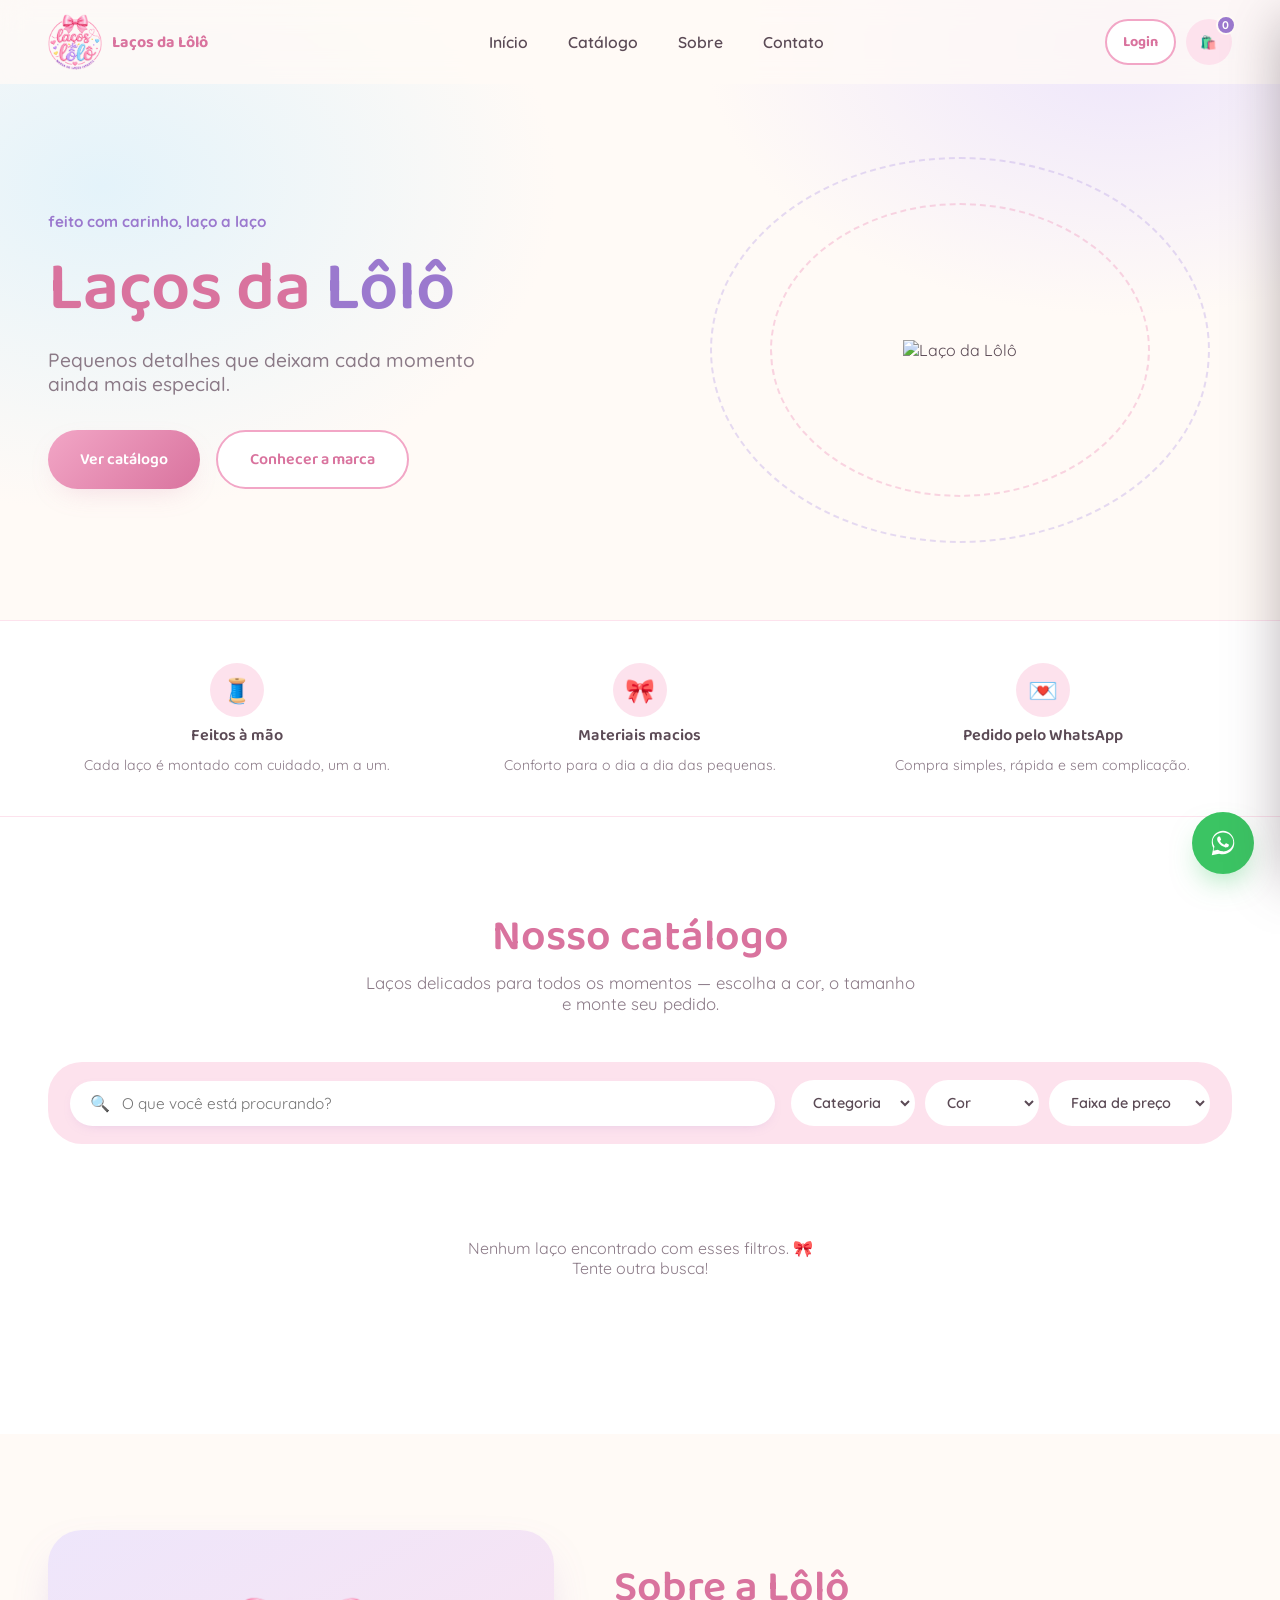
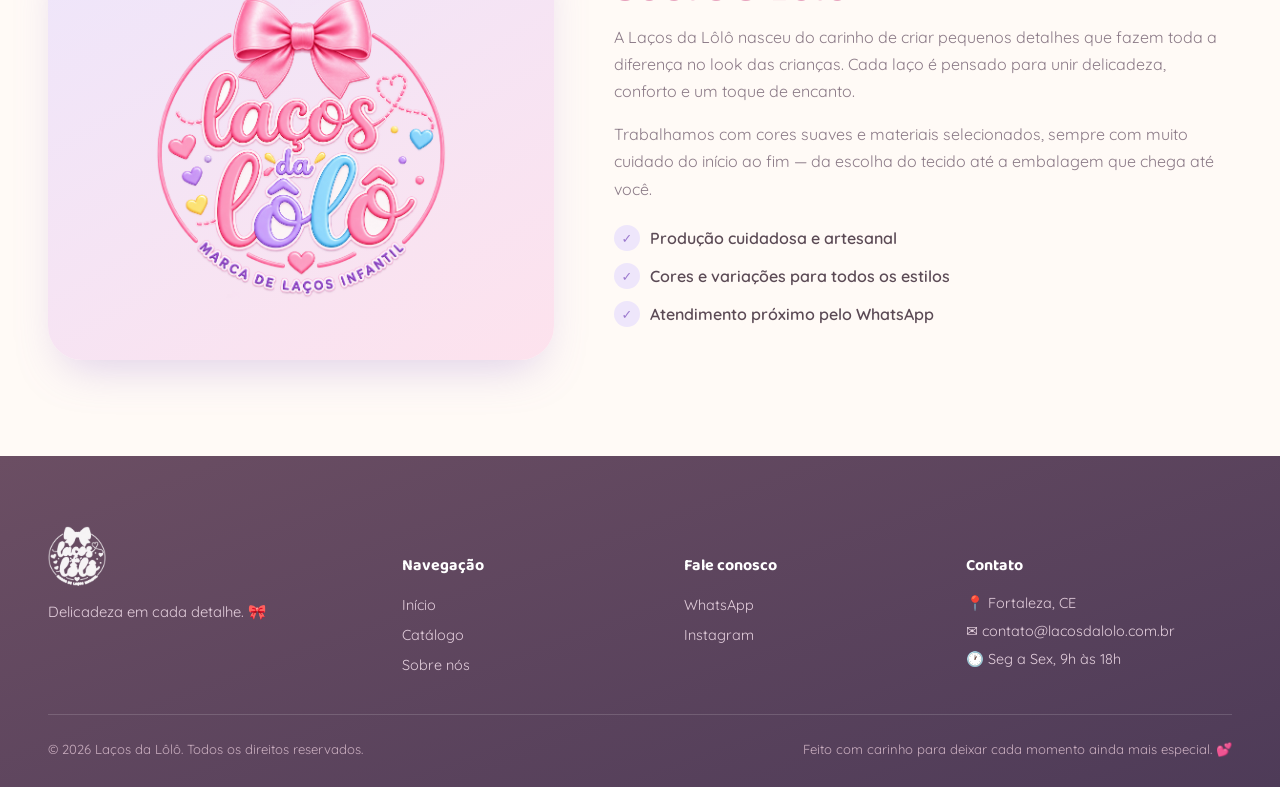
==== commit b66c2b57: "Update index.html" ====
--- a/index.html
+++ b/index.html
@@ -66,30 +66,12 @@
       </div>
 
       <div class="hero-visual">
-        <div class="orbita-decor o1"></div>
-        <div class="orbita-decor o2"></div>
-        <div class="palco-laco" id="palcoLaco" role="button" tabindex="0" aria-label="Toque no laço para vê-lo dançar">
-          <svg class="laco-svg" id="lacoSvg" viewBox="0 0 240 240" xmlns="http://www.w3.org/2000/svg">
-            <defs>
-              <linearGradient id="gradLaco" x1="0%" y1="0%" x2="100%" y2="100%">
-                <stop offset="0%" stop-color="#FDE2ED"/>
-                <stop offset="100%" stop-color="#F2A6C6"/>
-              </linearGradient>
-              <radialGradient id="gradNo" cx="35%" cy="35%" r="70%">
-                <stop offset="0%" stop-color="#EEE6FB"/>
-                <stop offset="100%" stop-color="#9B79CE"/>
-              </radialGradient>
-            </defs>
-            <ellipse cx="120" cy="212" rx="98" ry="13" fill="#D9739E" opacity="0.12"/>
-            <path d="M120 120 C 55 55, 12 50, 10 100 C 8 145, 55 155, 120 120 Z" fill="url(#gradLaco)" stroke="#D9739E" stroke-width="3.5" stroke-linejoin="round"/>
-            <path d="M120 120 C 185 55, 228 50, 230 100 C 232 145, 185 155, 120 120 Z" fill="url(#gradLaco)" stroke="#D9739E" stroke-width="3.5" stroke-linejoin="round"/>
-            <path d="M120 120 C 92 155, 84 198, 98 214 C 107 202, 118 168, 120 120 Z" fill="#F2A6C6" stroke="#D9739E" stroke-width="3.5" stroke-linejoin="round"/>
-            <path d="M120 120 C 148 155, 156 198, 142 214 C 133 202, 122 168, 120 120 Z" fill="#F2A6C6" stroke="#D9739E" stroke-width="3.5" stroke-linejoin="round"/>
-            <circle cx="120" cy="120" r="24" fill="url(#gradNo)" stroke="#D9739E" stroke-width="3.5"/>
-            <path d="M102 111 Q120 97 138 111" stroke="#FDE2ED" stroke-width="3" fill="none" stroke-linecap="round" opacity="0.8"/>
-          </svg>
-          <span class="dica-toque">toque no laço ✨</span>
-        </div>
+     <div class="orbita-decor o1"></div>
+<div class="orbita-decor o2"></div>
+
+<div class="hero-laco">
+  <img src="img/laco-principal.png" alt="Laço da Lôlô">
+</div>
       </div>
     </div>
   </section>
@@ -272,7 +254,9 @@
   <span id="toastTexto">Produto adicionado ao carrinho!</span>
 </div>
 
+<script src="https://cdn.jsdelivr.net/npm/@supabase/supabase-js@2"></script>
+
 <script src="js/dados.js"></script>
 <script src="js/script.js"></script>
 </body>
-</html>+</html>
--- a/css/style.css
+++ b/css/style.css
@@ -695,6 +695,12 @@
     padding: 8px 11px;
     font-size: .82rem;
   }
+
+  .marca img{
+  height: 42px;
+  width: auto;
+  object-fit: contain;
+}
 
   .container{ padding: 0 18px; }
   .secao{ padding: 64px 0; }
@@ -1276,4 +1282,4 @@
   .conteudo-painel{ padding: 84px 18px 60px; }
   .grade-formulario{ grid-template-columns: 1fr; }
   table.tabela-painel{ min-width: 640px; }
-}+}
